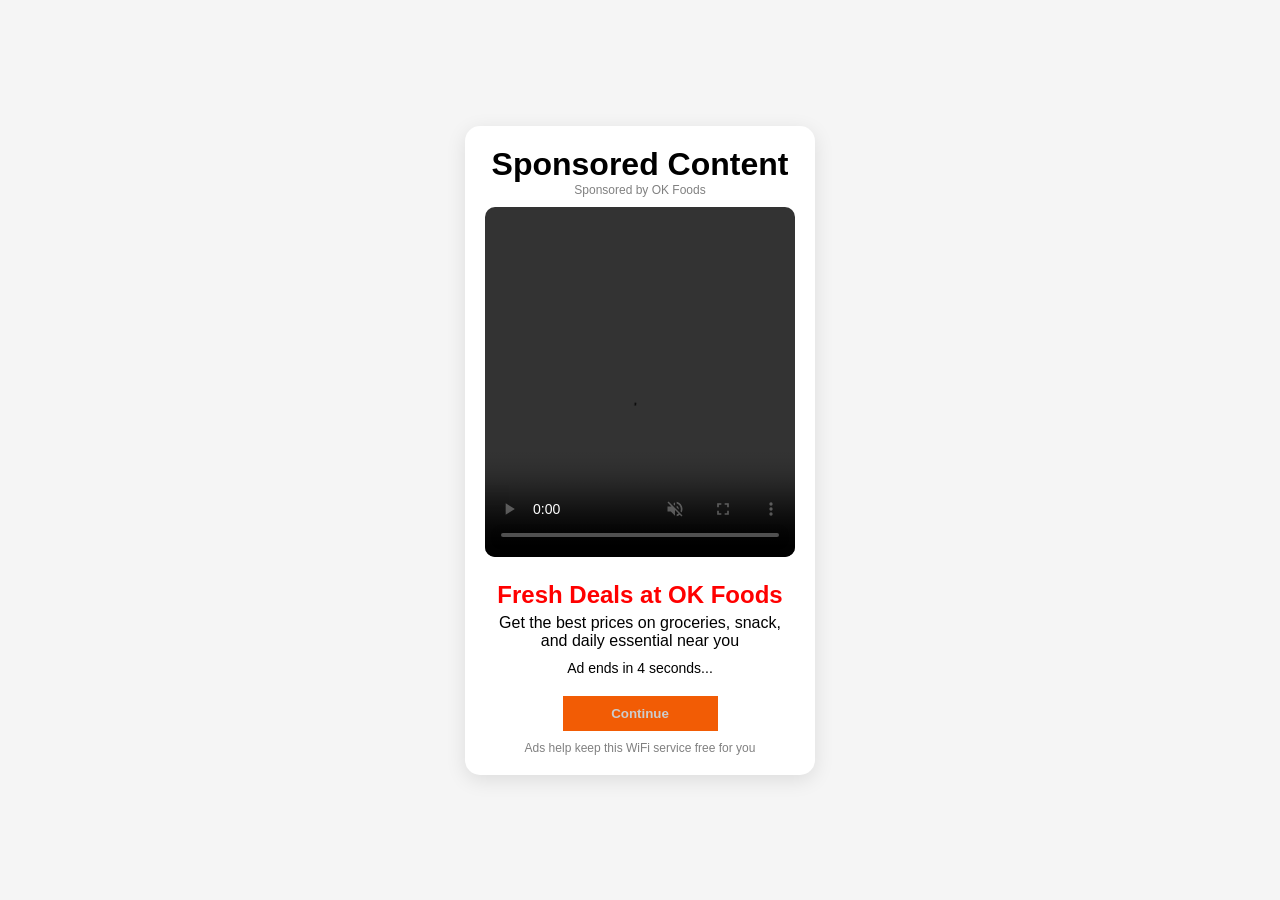
==== ad2.html @ 7e2a5020 "Inital commit - PZTL captive portal" ====
<!DOCTYPE html>
<html lang="en">
<head>
    <meta charset="UTF-8">
    <meta name="viewport" content="width=device-width, initial-scale=1.0">
    <link rel="stylesheet" href="css/style.css">
    <link rel="stylesheet" href="css/ads.css">
    <title>Advertisement</title>
</head>
<body>

    <div class="ad-container">
        <h1>Sponsored Content</h1>
        <p class="sponsored">Sponsored by OK Foods</p>

        <video controls autoplay width="500" height="350" muted>
            <source src="assets/Facebook 2467991083717158(480P_SD).mp4" type="video/mp4">
        </video>

        <h2>Get Exclusive Offers with OK Foods</h2>
        <p>Get discounts when you connect through PZTL</p>
        
         <p class="small-note">Ads help keep this WiFi service free for you</p>

    </div>

    <script src="Javascricpt/app.js"></script>
    <script>
        requireState("loggedIn", "login.html");

        setTimeout(
            () => {
                setState("ad2Done");
                window.location.href = "success.html";
            }, 
            50000
        );
    </script>
</body>
</html>
---- css/style.css ----
*{
    box-sizing: border-box;
    margin: 0;
    padding: 0;
}

body{
    font-family: Arial, Helvetica, sans-serif;
    font-size: normal;
    text-align: center;
    background-color: #f5f5f5;
    padding: 20px;
    overflow: hidden;
}



button{
    padding: 10px;
    width: 40%;
}
---- css/ads.css ----
body{
    margin: 0;
    font-family: Arial, Helvetica, sans-serif;
    background-color: #f5f5f5;
    display: flex;
    flex-direction: column;
    justify-content: center;
    align-items: center;
    height: 100vh;
}

.ad-container{
    background-color: white;
    padding: 20px;
    border-radius: 15px;
    width: 90%;
    max-width: 350px;
    text-align: center;
    box-shadow: 0 5px 20px rgba(0, 0, 0, 0.1);
}

.sponsored{
    font-size: 12px;
    color: gray;
}

video{
    width: 100%;
    border-radius: 10px;
    margin: 10px 0;
}

h2{
    color: red;
    padding: 5px 2px;
    margin-top: 5px;
}

.countdown{
    margin-top: 10px;
    font-size: 14px;
}

button{
    font-weight: bold;
    margin-top: 20px;
    padding: 10px;
    width: 50%;
    border: none;
    background-color: #f25c05;
    color: white;
}

button:disabled{
    color:#ccc;
}

.small-note{
    font-size: 12px;
    color: grey;
    margin-top: 10px ;
}
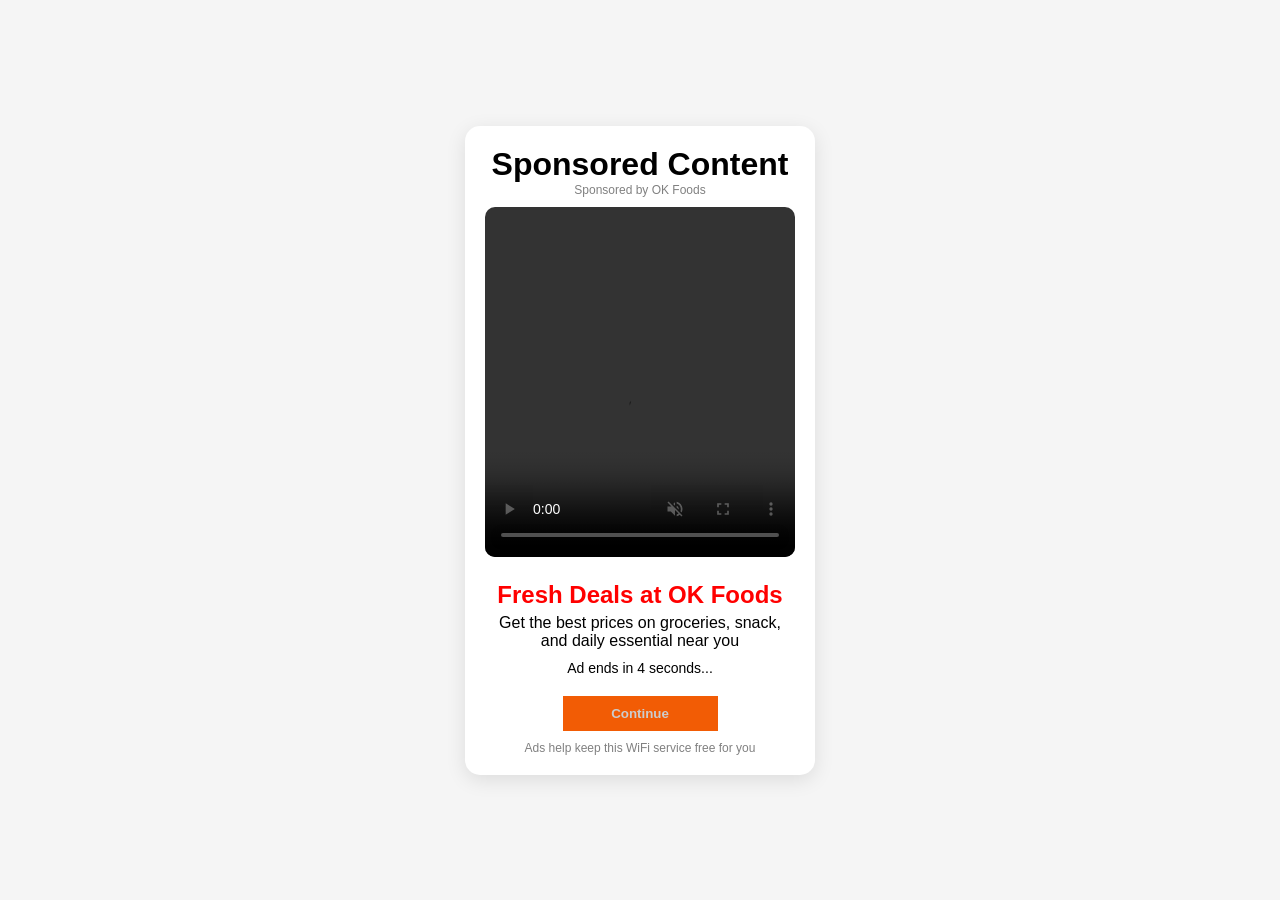
==== commit 93809cd2: "Changed the time length of the video" ====
--- a/ad2.html
+++ b/ad2.html
@@ -33,7 +33,7 @@
                 setState("ad2Done");
                 window.location.href = "success.html";
             }, 
-            50000
+            5000
         );
     </script>
 </body>
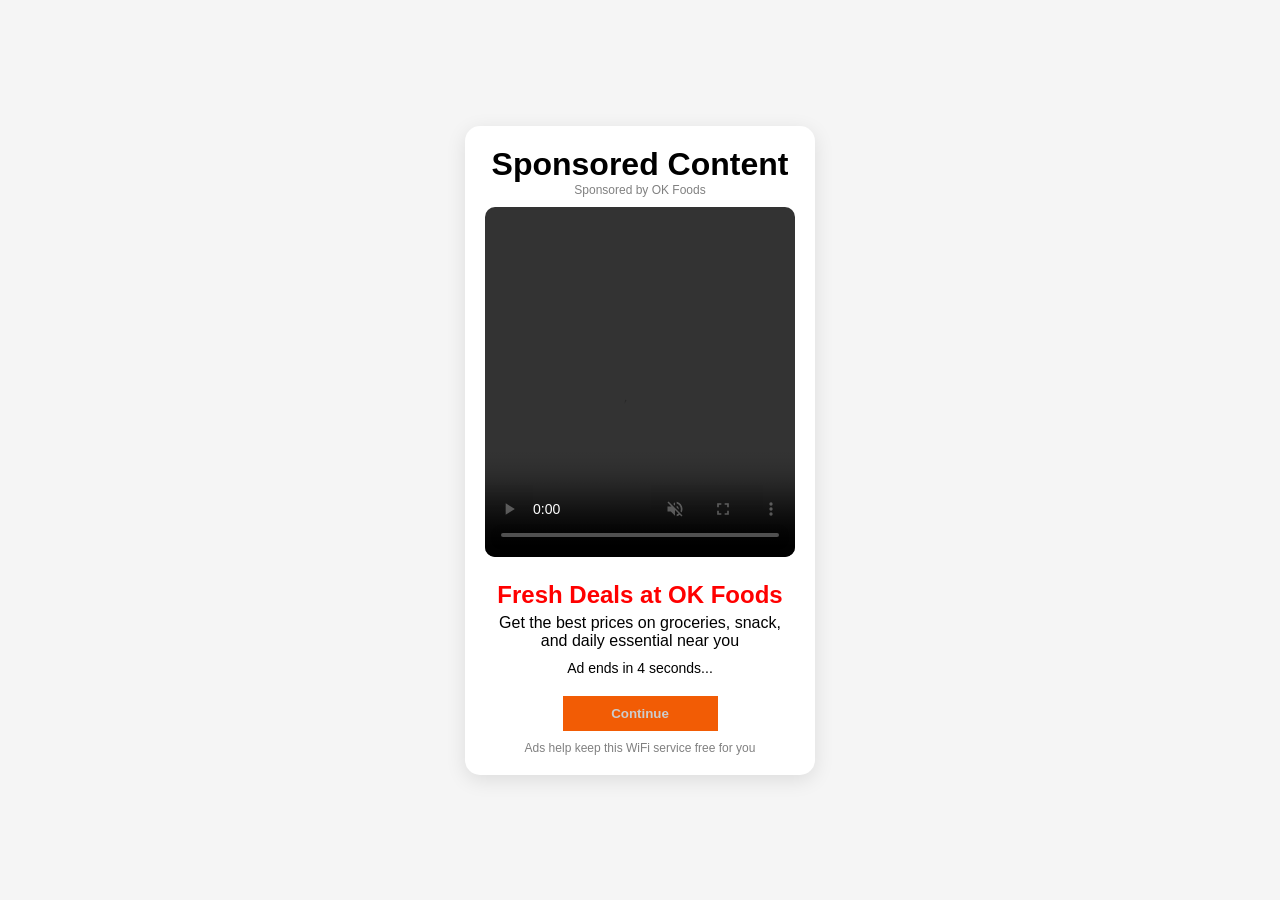
==== commit 8ef3469c: "Changed the time length of the video" ====
--- a/ad2.html
+++ b/ad2.html
@@ -33,7 +33,7 @@
                 setState("ad2Done");
                 window.location.href = "success.html";
             }, 
-            5000
+            1000
         );
     </script>
 </body>
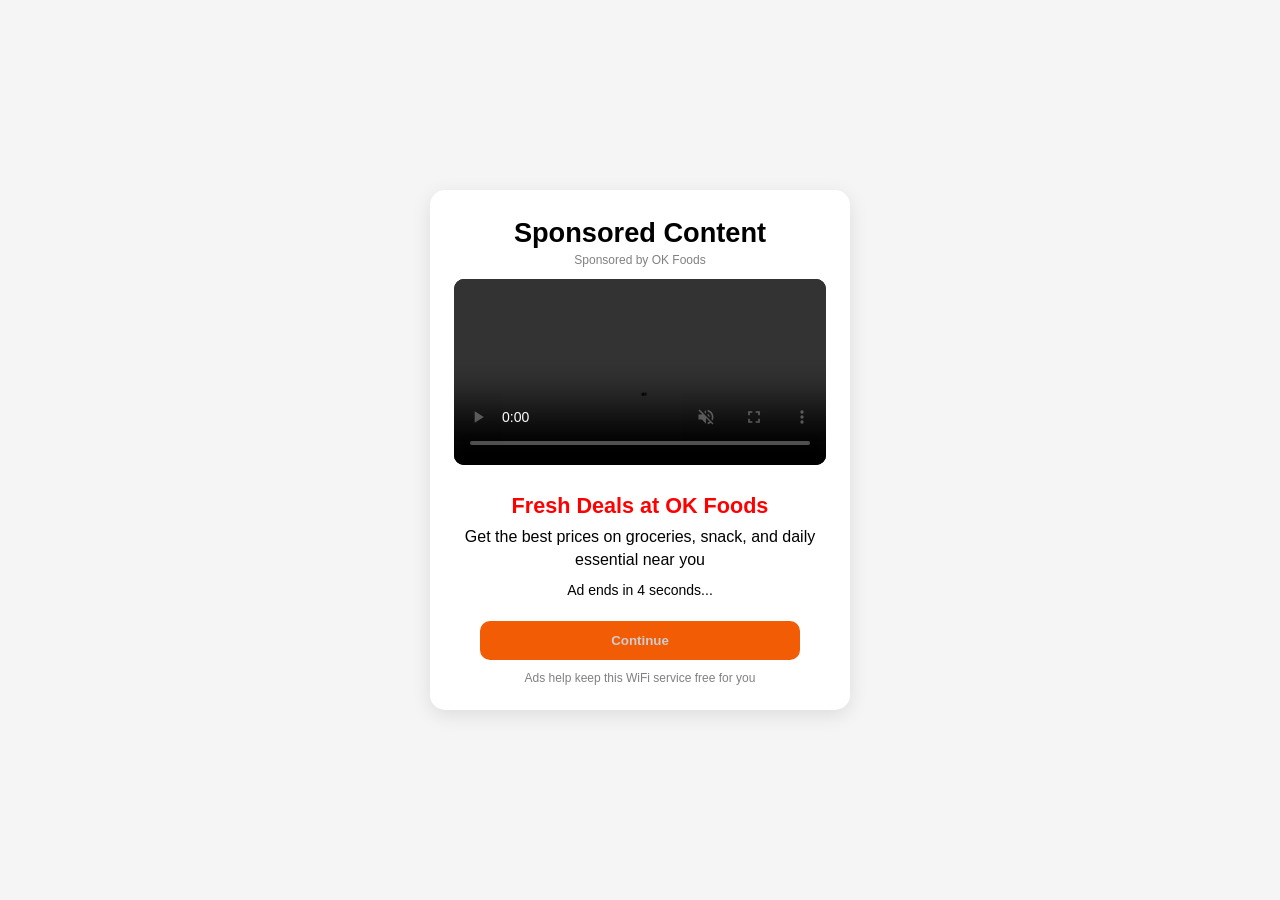
==== commit d9b90cb8: "Update the desgin of the project to be mobile responsive" ====
--- a/ad2.html
+++ b/ad2.html
@@ -13,7 +13,7 @@
         <h1>Sponsored Content</h1>
         <p class="sponsored">Sponsored by OK Foods</p>
 
-        <video controls autoplay width="500" height="350" muted>
+        <video controls autoplay muted playsinline preload="metadata">
             <source src="assets/Facebook 2467991083717158(480P_SD).mp4" type="video/mp4">
         </video>
 
@@ -37,4 +37,4 @@
         );
     </script>
 </body>
-</html>+</html>
--- a/css/style.css
+++ b/css/style.css
@@ -4,19 +4,32 @@
     padding: 0;
 }
 
+html{
+    -webkit-text-size-adjust: 100%;
+    text-size-adjust: 100%;
+}
+
 body{
     font-family: Arial, Helvetica, sans-serif;
-    font-size: normal;
+    font-size: 16px;
+    line-height: 1.4;
     text-align: center;
     background-color: #f5f5f5;
-    padding: 20px;
-    overflow: hidden;
+    padding: clamp(12px, 4vw, 20px);
+    padding-bottom: calc(clamp(12px, 4vw, 20px) + env(safe-area-inset-bottom));
+    overflow-x: hidden;
+    overflow-y: auto;
 }
 
-
+img,
+video{
+    max-width: 100%;
+    height: auto;
+}
 
 button{
     padding: 10px;
     width: 40%;
+    max-width: 320px;
+    touch-action: manipulation;
 }
-
--- a/css/ads.css
+++ b/css/ads.css
@@ -6,15 +6,19 @@
     flex-direction: column;
     justify-content: center;
     align-items: center;
-    height: 100vh;
+    min-height: 100svh;
+    height: auto;
+    padding: clamp(14px, 4vw, 24px);
+    padding-bottom: calc(clamp(14px, 4vw, 24px) + env(safe-area-inset-bottom));
+    overflow-x: hidden;
+    overflow-y: auto;
 }
 
 .ad-container{
     background-color: white;
-    padding: 20px;
+    padding: clamp(16px, 4.2vw, 24px);
     border-radius: 15px;
-    width: 90%;
-    max-width: 350px;
+    width: min(92vw, 420px);
     text-align: center;
     box-shadow: 0 5px 20px rgba(0, 0, 0, 0.1);
 }
@@ -26,14 +30,21 @@
 
 video{
     width: 100%;
+    max-height: 42svh;
+    background: #000;
     border-radius: 10px;
     margin: 10px 0;
+}
+
+h1{
+    font-size: clamp(1.25rem, 3.8vw, 1.7rem);
 }
 
 h2{
     color: red;
     padding: 5px 2px;
     margin-top: 5px;
+    font-size: clamp(1.05rem, 3.6vw, 1.35rem);
 }
 
 .countdown{
@@ -44,19 +55,23 @@
 button{
     font-weight: bold;
     margin-top: 20px;
-    padding: 10px;
-    width: 50%;
+    padding: 12px 14px;
+    width: 100%;
+    max-width: 320px;
     border: none;
     background-color: #f25c05;
     color: white;
+    border-radius: 10px;
+    cursor: pointer;
 }
 
 button:disabled{
     color:#ccc;
+    cursor: not-allowed;
 }
 
 .small-note{
     font-size: 12px;
     color: grey;
     margin-top: 10px ;
-}+}
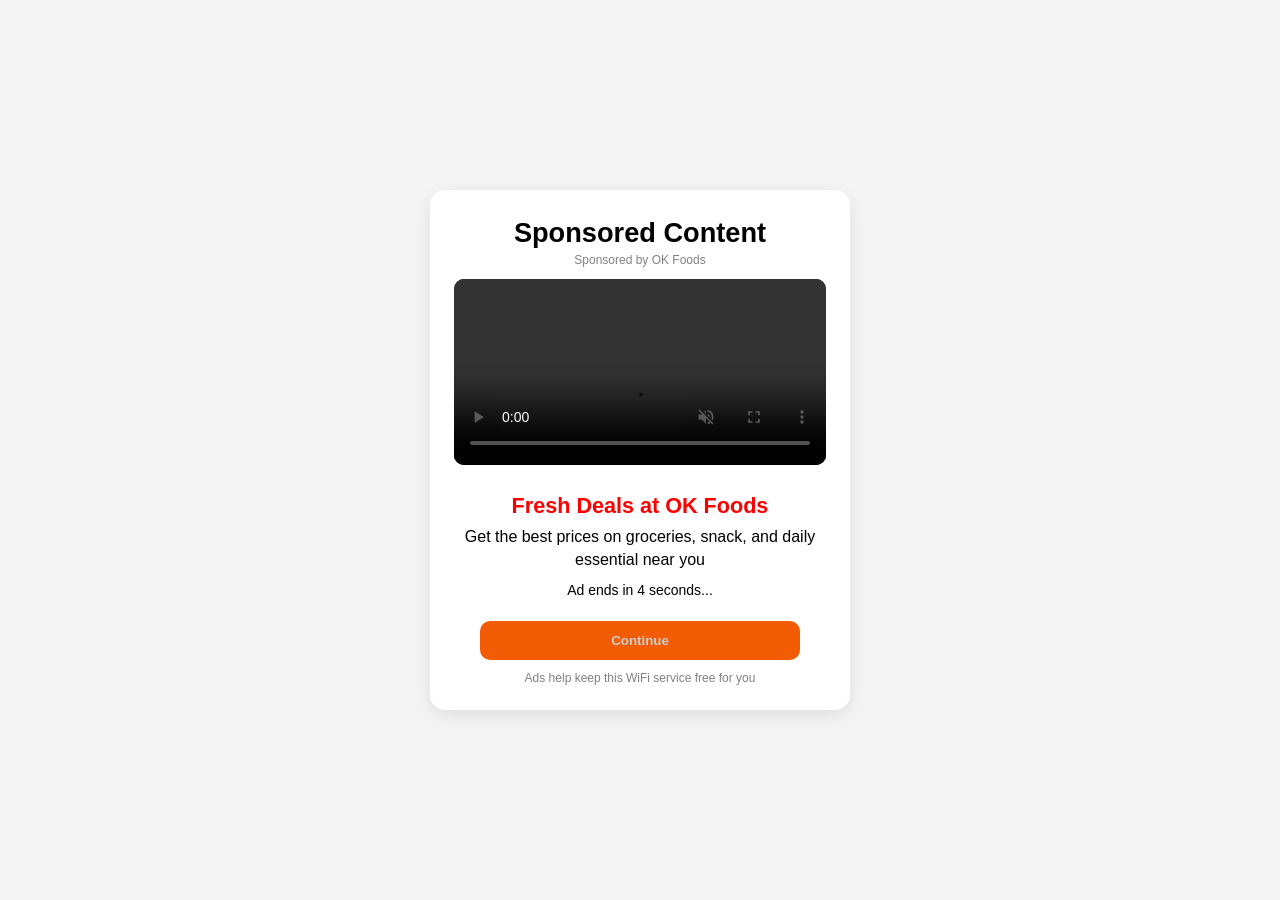
==== commit 0a9254c1: "Adding time to the advert add" ====
--- a/ad2.html
+++ b/ad2.html
@@ -33,7 +33,7 @@
                 setState("ad2Done");
                 window.location.href = "success.html";
             }, 
-            1000
+            5000
         );
     </script>
 </body>
